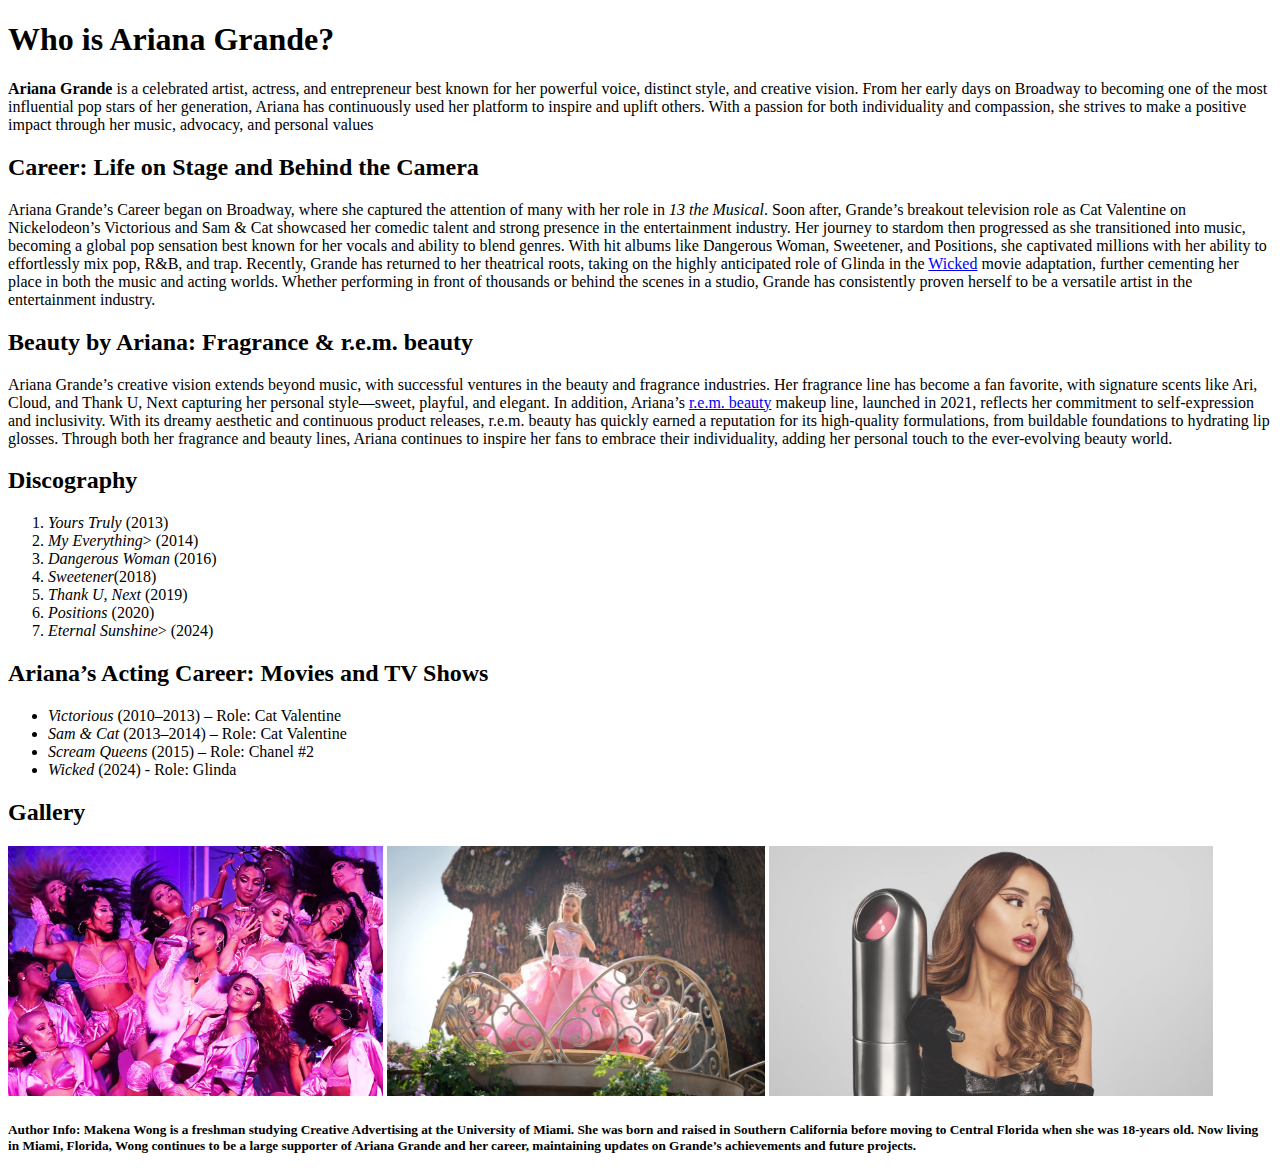
==== index.html @ 0025f091 "Update index.html" ====
<!DOCTYPE html>
<html lang="en">
</body>
</html><head>
    <meta charset="UTF-8">
    <meta name="viewport" content="width=device-width, initial-scale=1.0">
    <meta name="author" content="Makena Wong">
    <meta name="description" content="The world of Ariana Grande: exclusive content, latest updates, and all things Ariana. Welcome to Grande Moments – the ultimate fan experience for pop-singer, actress, and entrepreneur- Ariana Grande!">
    <meta name="keywords" content="Ariana Grande, Sweetener, Wicked, Glinda, Thank U, Next, R.E.M., eternal sunshine">
    <title>Grande Moments: The Official Ariana Experience</title>
</head>
<body>
    <header>
        <h1>Who is Ariana Grande?</h1>
        <p><b>Ariana Grande</b> is a celebrated artist, actress, and entrepreneur best known for her powerful voice, distinct style, and creative vision. From her early days on Broadway to becoming one of the most influential pop stars of her generation, Ariana has continuously used her platform to inspire and uplift others. With a passion for both individuality and compassion, she strives to make a positive impact through her music, advocacy, and personal values</p>
    </header>
    <main>
        <section>
            <h2>Career: Life on Stage and Behind the Camera</h2>
            <p>Ariana Grande’s Career began on Broadway, where she captured the attention of many with her role in <em>13 the Musical</em>. Soon after, Grande’s breakout television role as Cat Valentine on Nickelodeon’s Victorious and Sam & Cat showcased her comedic talent and strong presence in the entertainment industry. Her journey to stardom then progressed as she transitioned into music, becoming a global pop sensation best known for her vocals and ability to blend genres. With hit albums like Dangerous Woman, Sweetener, and Positions, she captivated millions with her ability to effortlessly mix pop, R&B, and trap. Recently, Grande has returned to her theatrical roots, taking on the highly anticipated role of Glinda in the <a href="hhttps://www.imdb.com/title/tt1262426/"> Wicked</a> movie adaptation, further cementing her place in both the music and acting worlds. Whether performing in front of thousands or behind the scenes in a studio, Grande has consistently proven herself to be a versatile artist in the entertainment industry.</p>
        </section>
        <section>
            <h2>Beauty by Ariana: Fragrance & r.e.m. beauty</h2>
            <p>Ariana Grande’s creative vision extends beyond music, with successful ventures in the beauty and fragrance industries. Her fragrance line has become a fan favorite, with signature scents like Ari, Cloud, and Thank U, Next capturing her personal style—sweet, playful, and elegant. In addition, Ariana’s <a href="https://rembeauty.com/?_gl=1*1mz4zdc*_up*MQ..*_gs*MQ..&gclid=CjwKCAiAtYy9BhBcEiwANWQQL23JeGLjtLmGad0Nda1vH_g-jWElwAsxiyQsJqwb5VKiOZm7qclfTxoCtlQQAvD_BwE"> r.e.m. beauty</a> makeup line, launched in 2021, reflects her commitment to self-expression and inclusivity. With its dreamy aesthetic and continuous product releases, r.e.m. beauty has quickly earned a reputation for its high-quality formulations, from buildable foundations to hydrating lip glosses. Through both her fragrance and beauty lines, Ariana continues to inspire her fans to embrace their individuality, adding her personal touch to the ever-evolving beauty world.</p>
        </section>
        <section>
            <h2>Discography</h2>
            <ol>
                <li><em>Yours Truly</em> (2013)</li>
                <li><em>My Everything</em>> (2014)</li>
                <li><em>Dangerous Woman</em> (2016)</li>
                <li><em>Sweetener</em>(2018)</li>
                <li><em>Thank U, Next</em> (2019)</li>
                <li><em>Positions</em> (2020)</li>
                <li><em>Eternal Sunshine</em>> (2024)</li>
            </ol>
        </section>
        <section>
            <h2>Ariana’s Acting Career: Movies and TV Shows</h2>
            <ul>
                <li><em>Victorious</em> (2010–2013) – Role: Cat Valentine</li>
                <li><em>Sam & Cat</em> (2013–2014) – Role: Cat Valentine</li>
                <li><em>Scream Queens</em> (2015) – Role: Chanel #2</li>
                <li><em>Wicked</em> (2024) - Role: Glinda</li>
            </ul>
        </section>
        <h2>Gallery</h2>
            <img src="ariana grande 7 rings.webp" alt="Ariana Grande singing 7 Rings, a hit-single on her Thank U, Next, album at the Grammy's in 2020" height="250">
            <img src="glinda_ariana_grande.webp" alt="A snapshot of Glinda, Ariana Grande, in the newly released movie, Wicked, poses in the character's signature pink ball gown as she stares down at the citizens of Munchkinland." height="250">
            <img src="rem_ariana_grande.webp" alt="Ariana Grande poses in campaign imagery for the release of r.e.m. beauty" height="250">
        </section>
    </main>
    <footer>
        <section>
            <h5>Author Info: Makena Wong is a freshman studying Creative Advertising at the University of Miami. She was born and raised in Southern California before moving to Central Florida when she was 18-years old. Now living in Miami, Florida, Wong continues to be a large supporter of Ariana Grande and her career, maintaining updates on Grande’s achievements and future projects.</h5>
        </section>
     </footer>
</body>
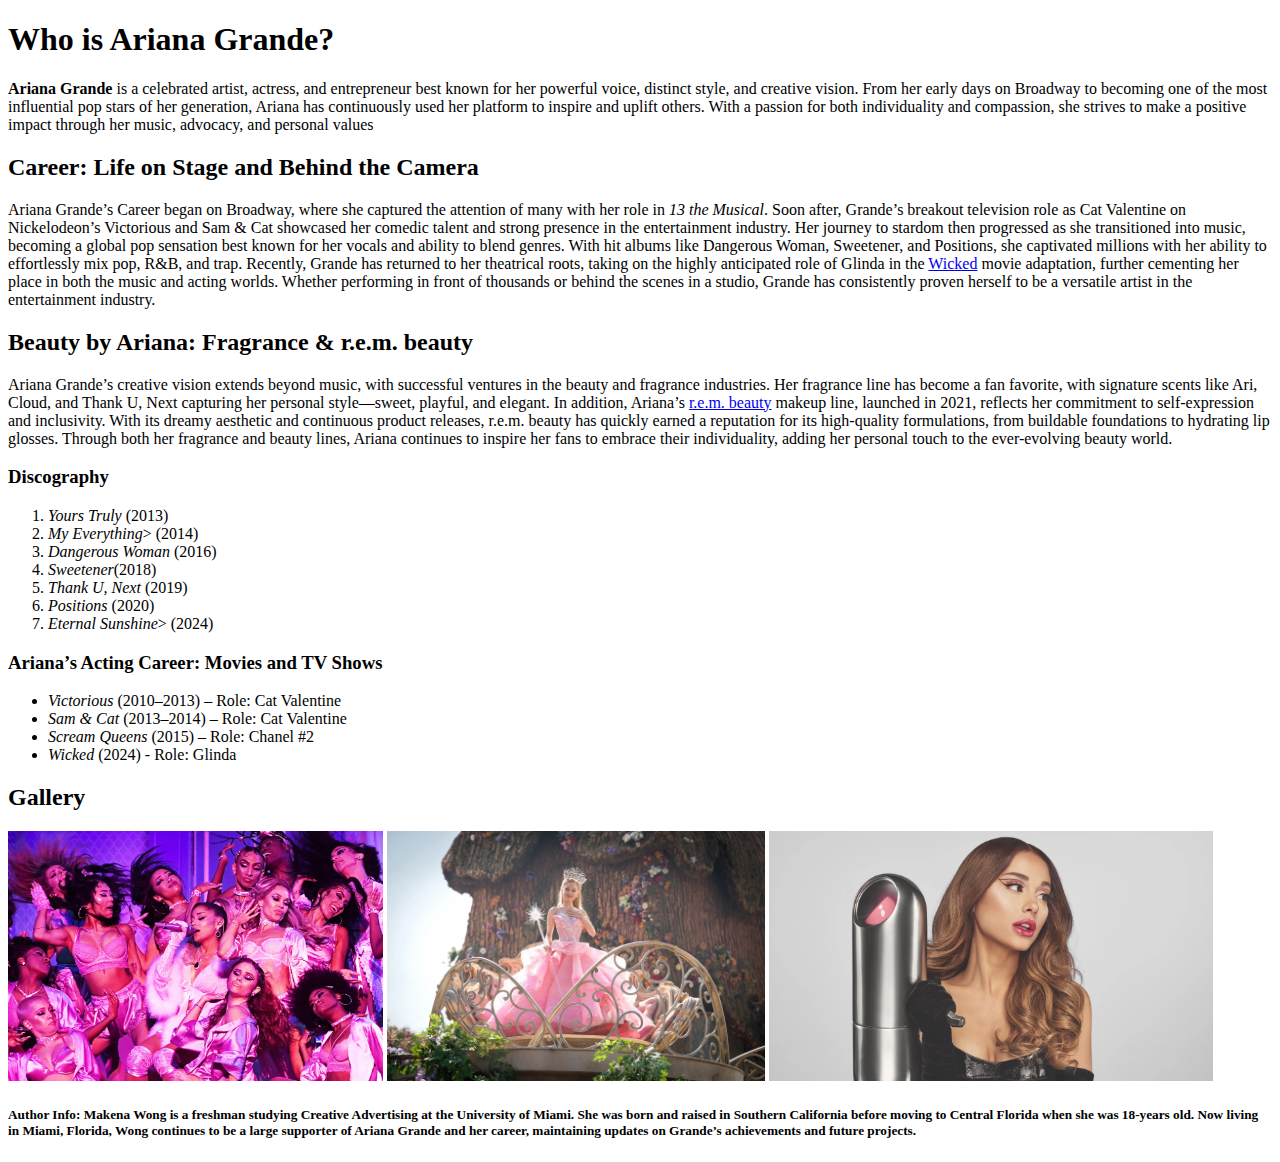
==== commit 4df248fa: "Update index.html" ====
--- a/index.html
+++ b/index.html
@@ -10,10 +10,12 @@
     <title>Grande Moments: The Official Ariana Experience</title>
 </head>
 <body>
+    <!-- This is the header section -->
     <header>
         <h1>Who is Ariana Grande?</h1>
         <p><b>Ariana Grande</b> is a celebrated artist, actress, and entrepreneur best known for her powerful voice, distinct style, and creative vision. From her early days on Broadway to becoming one of the most influential pop stars of her generation, Ariana has continuously used her platform to inspire and uplift others. With a passion for both individuality and compassion, she strives to make a positive impact through her music, advocacy, and personal values</p>
     </header>
+    <!-- This is the main section -->
     <main>
         <section>
             <h2>Career: Life on Stage and Behind the Camera</h2>
@@ -24,7 +26,7 @@
             <p>Ariana Grande’s creative vision extends beyond music, with successful ventures in the beauty and fragrance industries. Her fragrance line has become a fan favorite, with signature scents like Ari, Cloud, and Thank U, Next capturing her personal style—sweet, playful, and elegant. In addition, Ariana’s <a href="https://rembeauty.com/?_gl=1*1mz4zdc*_up*MQ..*_gs*MQ..&gclid=CjwKCAiAtYy9BhBcEiwANWQQL23JeGLjtLmGad0Nda1vH_g-jWElwAsxiyQsJqwb5VKiOZm7qclfTxoCtlQQAvD_BwE"> r.e.m. beauty</a> makeup line, launched in 2021, reflects her commitment to self-expression and inclusivity. With its dreamy aesthetic and continuous product releases, r.e.m. beauty has quickly earned a reputation for its high-quality formulations, from buildable foundations to hydrating lip glosses. Through both her fragrance and beauty lines, Ariana continues to inspire her fans to embrace their individuality, adding her personal touch to the ever-evolving beauty world.</p>
         </section>
         <section>
-            <h2>Discography</h2>
+            <h3>Discography</h3>
             <ol>
                 <li><em>Yours Truly</em> (2013)</li>
                 <li><em>My Everything</em>> (2014)</li>
@@ -36,7 +38,7 @@
             </ol>
         </section>
         <section>
-            <h2>Ariana’s Acting Career: Movies and TV Shows</h2>
+            <h3>Ariana’s Acting Career: Movies and TV Shows</h3>
             <ul>
                 <li><em>Victorious</em> (2010–2013) – Role: Cat Valentine</li>
                 <li><em>Sam & Cat</em> (2013–2014) – Role: Cat Valentine</li>
@@ -50,6 +52,7 @@
             <img src="rem_ariana_grande.webp" alt="Ariana Grande poses in campaign imagery for the release of r.e.m. beauty" height="250">
         </section>
     </main>
+    <!-- This is the footer section -->
     <footer>
         <section>
             <h5>Author Info: Makena Wong is a freshman studying Creative Advertising at the University of Miami. She was born and raised in Southern California before moving to Central Florida when she was 18-years old. Now living in Miami, Florida, Wong continues to be a large supporter of Ariana Grande and her career, maintaining updates on Grande’s achievements and future projects.</h5>
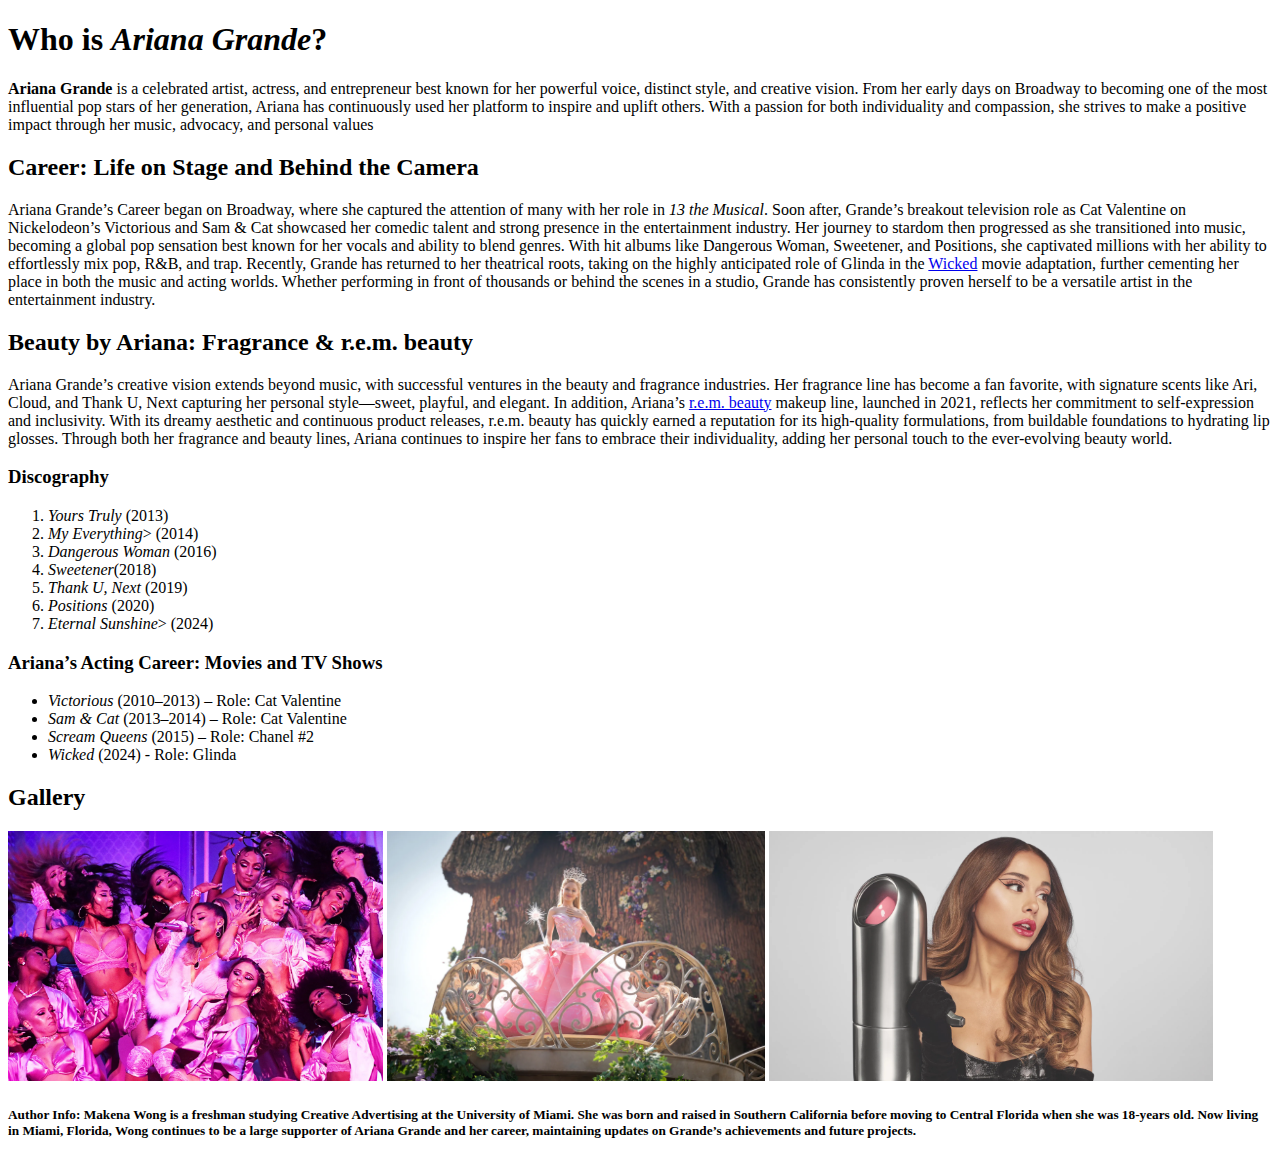
==== commit 239ef212: "Update index.html" ====
--- a/index.html
+++ b/index.html
@@ -12,7 +12,7 @@
 <body>
     <!-- This is the header section -->
     <header>
-        <h1>Who is Ariana Grande?</h1>
+        <h1>Who is <em>Ariana Grande</em>?</h1>
         <p><b>Ariana Grande</b> is a celebrated artist, actress, and entrepreneur best known for her powerful voice, distinct style, and creative vision. From her early days on Broadway to becoming one of the most influential pop stars of her generation, Ariana has continuously used her platform to inspire and uplift others. With a passion for both individuality and compassion, she strives to make a positive impact through her music, advocacy, and personal values</p>
     </header>
     <!-- This is the main section -->
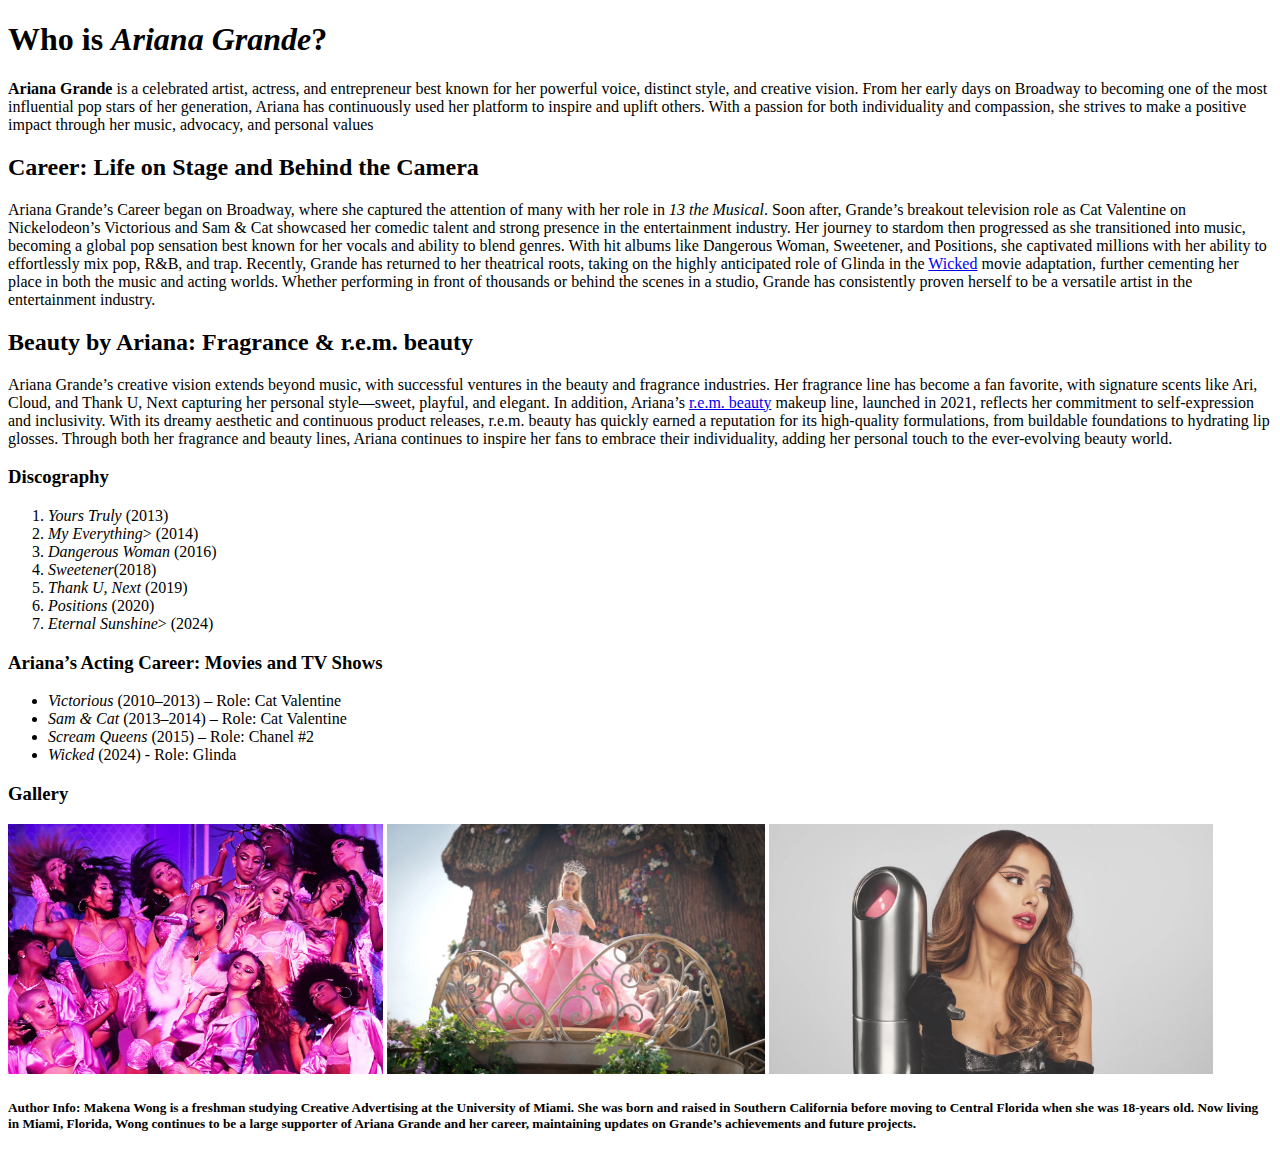
==== commit 02f93287: "Update index.html" ====
--- a/index.html
+++ b/index.html
@@ -1,7 +1,6 @@
 <!DOCTYPE html>
 <html lang="en">
-</body>
-</html><head>
+<head>
     <meta charset="UTF-8">
     <meta name="viewport" content="width=device-width, initial-scale=1.0">
     <meta name="author" content="Makena Wong">
@@ -46,10 +45,11 @@
                 <li><em>Wicked</em> (2024) - Role: Glinda</li>
             </ul>
         </section>
-        <h2>Gallery</h2>
-            <img src="ariana grande 7 rings.webp" alt="Ariana Grande singing 7 Rings, a hit-single on her Thank U, Next, album at the Grammy's in 2020" height="250">
-            <img src="glinda_ariana_grande.webp" alt="A snapshot of Glinda, Ariana Grande, in the newly released movie, Wicked, poses in the character's signature pink ball gown as she stares down at the citizens of Munchkinland." height="250">
-            <img src="rem_ariana_grande.webp" alt="Ariana Grande poses in campaign imagery for the release of r.e.m. beauty" height="250">
+        <section>
+            <h3>Gallery</h3>
+                <img src="ariana_grande_7_rings.webp" alt="Ariana Grande singing 7 Rings, a hit-single on her Thank U, Next, album at the Grammy's in 2020" height="250">
+                <img src="glinda_ariana_grande.webp" alt="A snapshot of Glinda, Ariana Grande, in the newly released movie, Wicked, poses in the character's signature pink ball gown as she stares down at the citizens of Munchkinland." height="250">
+                <img src="rem_ariana_grande.webp" alt="Ariana Grande poses in campaign imagery for the release of r.e.m. beauty" height="250">
         </section>
     </main>
     <!-- This is the footer section -->
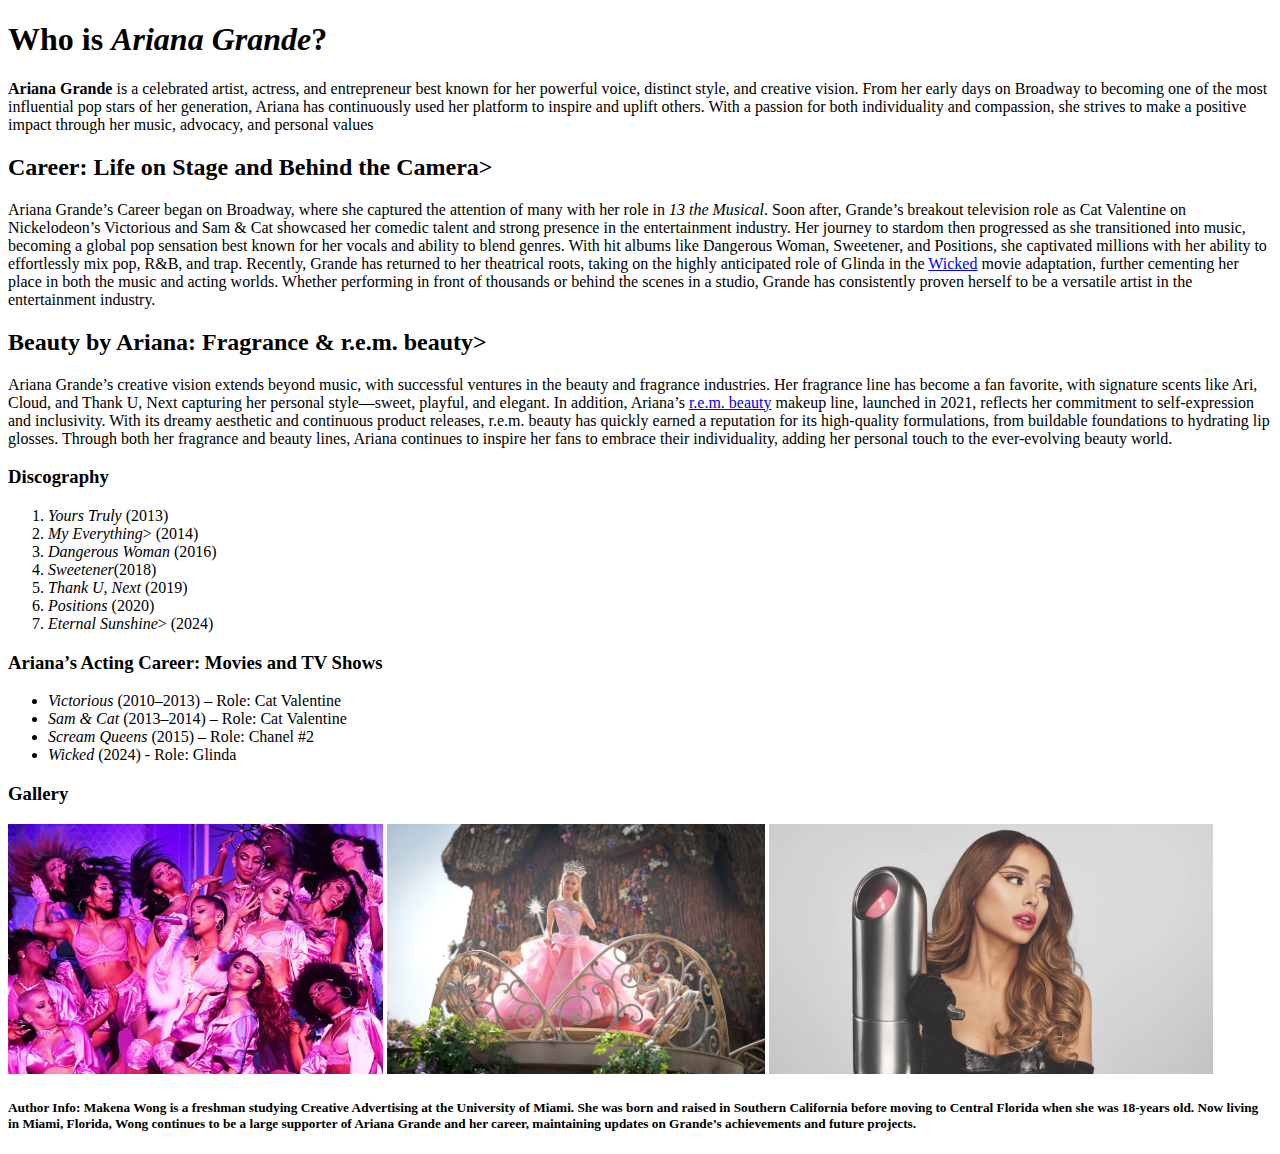
==== commit 9c0aa331: "Update index.html" ====
--- a/index.html
+++ b/index.html
@@ -11,21 +11,21 @@
 <body>
     <!-- This is the header section -->
     <header>
-        <h1>Who is <em>Ariana Grande</em>?</h1>
+        <h1><span>Who is <em>Ariana Grande</em>?</span></h1>
         <p><b>Ariana Grande</b> is a celebrated artist, actress, and entrepreneur best known for her powerful voice, distinct style, and creative vision. From her early days on Broadway to becoming one of the most influential pop stars of her generation, Ariana has continuously used her platform to inspire and uplift others. With a passion for both individuality and compassion, she strives to make a positive impact through her music, advocacy, and personal values</p>
     </header>
     <!-- This is the main section -->
     <main>
         <section>
-            <h2>Career: Life on Stage and Behind the Camera</h2>
+            <h2><span>Career: Life on Stage and Behind the Camera</span>></h2>
             <p>Ariana Grande’s Career began on Broadway, where she captured the attention of many with her role in <em>13 the Musical</em>. Soon after, Grande’s breakout television role as Cat Valentine on Nickelodeon’s Victorious and Sam & Cat showcased her comedic talent and strong presence in the entertainment industry. Her journey to stardom then progressed as she transitioned into music, becoming a global pop sensation best known for her vocals and ability to blend genres. With hit albums like Dangerous Woman, Sweetener, and Positions, she captivated millions with her ability to effortlessly mix pop, R&B, and trap. Recently, Grande has returned to her theatrical roots, taking on the highly anticipated role of Glinda in the <a href="hhttps://www.imdb.com/title/tt1262426/"> Wicked</a> movie adaptation, further cementing her place in both the music and acting worlds. Whether performing in front of thousands or behind the scenes in a studio, Grande has consistently proven herself to be a versatile artist in the entertainment industry.</p>
         </section>
         <section>
-            <h2>Beauty by Ariana: Fragrance & r.e.m. beauty</h2>
+            <h2><span>Beauty by Ariana: Fragrance & r.e.m. beauty</span>></h2>
             <p>Ariana Grande’s creative vision extends beyond music, with successful ventures in the beauty and fragrance industries. Her fragrance line has become a fan favorite, with signature scents like Ari, Cloud, and Thank U, Next capturing her personal style—sweet, playful, and elegant. In addition, Ariana’s <a href="https://rembeauty.com/?_gl=1*1mz4zdc*_up*MQ..*_gs*MQ..&gclid=CjwKCAiAtYy9BhBcEiwANWQQL23JeGLjtLmGad0Nda1vH_g-jWElwAsxiyQsJqwb5VKiOZm7qclfTxoCtlQQAvD_BwE"> r.e.m. beauty</a> makeup line, launched in 2021, reflects her commitment to self-expression and inclusivity. With its dreamy aesthetic and continuous product releases, r.e.m. beauty has quickly earned a reputation for its high-quality formulations, from buildable foundations to hydrating lip glosses. Through both her fragrance and beauty lines, Ariana continues to inspire her fans to embrace their individuality, adding her personal touch to the ever-evolving beauty world.</p>
         </section>
         <section>
-            <h3>Discography</h3>
+            <h3><span>Discography</span></h3>
             <ol>
                 <li><em>Yours Truly</em> (2013)</li>
                 <li><em>My Everything</em>> (2014)</li>
@@ -37,7 +37,7 @@
             </ol>
         </section>
         <section>
-            <h3>Ariana’s Acting Career: Movies and TV Shows</h3>
+            <h3><span>Ariana’s Acting Career: Movies and TV Shows</span></h3>
             <ul>
                 <li><em>Victorious</em> (2010–2013) – Role: Cat Valentine</li>
                 <li><em>Sam & Cat</em> (2013–2014) – Role: Cat Valentine</li>
@@ -46,7 +46,7 @@
             </ul>
         </section>
         <section>
-            <h3>Gallery</h3>
+            <h3><span>Gallery</span></h3>
                 <img src="ariana_grande_7_rings.webp" alt="Ariana Grande singing 7 Rings, a hit-single on her Thank U, Next, album at the Grammy's in 2020" height="250">
                 <img src="glinda_ariana_grande.webp" alt="A snapshot of Glinda, Ariana Grande, in the newly released movie, Wicked, poses in the character's signature pink ball gown as she stares down at the citizens of Munchkinland." height="250">
                 <img src="rem_ariana_grande.webp" alt="Ariana Grande poses in campaign imagery for the release of r.e.m. beauty" height="250">
